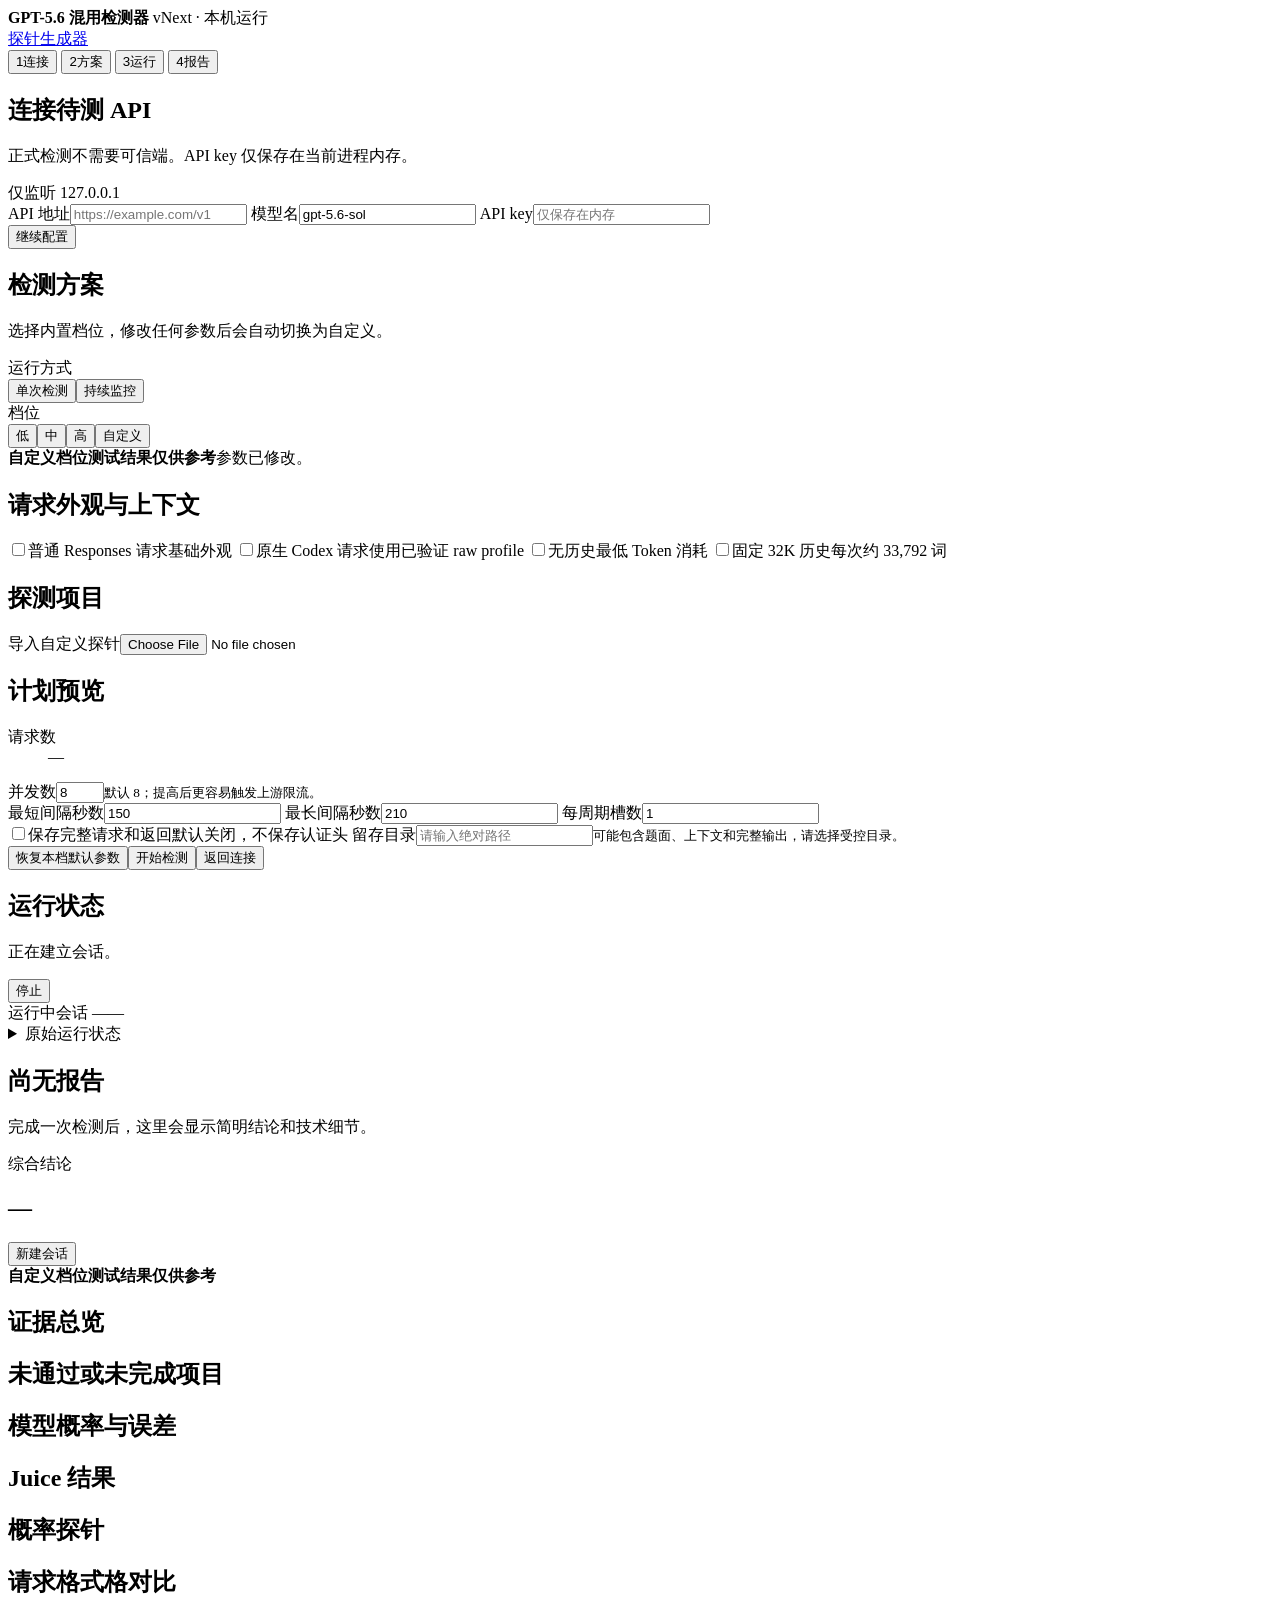
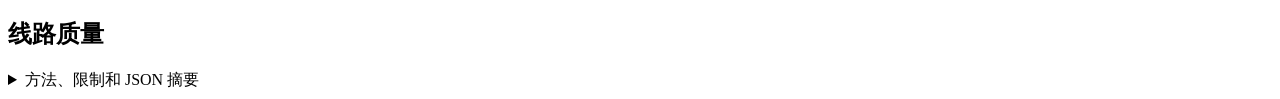
==== gpt56_vnext/web/index.html @ e2d49e8b "Release v4.0.0" ====
<!doctype html>
<html lang="zh-CN">
<head>
  <meta charset="utf-8">
  <meta name="viewport" content="width=device-width, initial-scale=1">
  <title>GPT-5.6 混用检测器</title>
  <link rel="stylesheet" href="/assets/app.css">
</head>
<body>
  <header class="topbar">
    <div>
      <strong>GPT-5.6 混用检测器</strong>
      <span>vNext · 本机运行</span>
    </div>
    <a href="/generator">探针生成器</a>
  </header>
  <nav class="steps" aria-label="检测步骤">
    <button class="step active" data-step="connect"><span>1</span>连接</button>
    <button class="step" data-step="plan"><span>2</span>方案</button>
    <button class="step" data-step="run"><span>3</span>运行</button>
    <button class="step" data-step="report"><span>4</span>报告</button>
  </nav>

  <main>
    <section id="step-connect" class="page-step active">
      <div class="section-heading"><div><h1>连接待测 API</h1><p>正式检测不需要可信端。API key 仅保存在当前进程内存。</p></div><span class="local-badge">仅监听 127.0.0.1</span></div>
      <div class="form-grid connection-grid">
        <label>API 地址<input id="base-url" type="url" placeholder="https://example.com/v1" autocomplete="off"></label>
        <label>模型名<input id="model" value="gpt-5.6-sol" autocomplete="off"></label>
        <label class="wide">API key<input id="api-key" type="password" autocomplete="off" placeholder="仅保存在内存"></label>
      </div>
      <div class="actions"><button id="to-plan" class="primary">继续配置</button></div>
    </section>

    <section id="step-plan" class="page-step">
      <div class="section-heading"><div><h1>检测方案</h1><p>选择内置档位，修改任何参数后会自动切换为自定义。</p></div></div>
      <div class="control-band">
        <div><span class="control-label">运行方式</span><div id="mode-switch" class="segmented"><button data-mode="single" class="selected">单次检测</button><button data-mode="continuous">持续监控</button></div></div>
        <div><span class="control-label">档位</span><div id="preset-switch" class="segmented"><button data-preset="low" class="selected">低</button><button data-preset="medium">中</button><button data-preset="high">高</button><button data-preset="custom">自定义</button></div></div>
      </div>
      <div id="custom-banner" class="warning-banner hidden"><strong>自定义档位测试结果仅供参考</strong><span id="custom-diff">参数已修改。</span></div>

      <div class="layout-two">
        <div>
          <section class="plain-section">
            <h2>请求外观与上下文</h2>
            <div class="option-grid">
              <label class="check-row"><input type="checkbox" id="format-normal">普通 Responses 请求<span>基础外观</span></label>
              <label class="check-row"><input type="checkbox" id="format-native">原生 Codex 请求<span>使用已验证 raw profile</span></label>
              <label class="check-row"><input type="checkbox" id="context-none">无历史<span>最低 Token 消耗</span></label>
              <label class="check-row"><input type="checkbox" id="context-32k">固定 32K 历史<span>每次约 33,792 词</span></label>
            </div>
          </section>
          <section class="plain-section">
            <div class="section-row"><h2>探测项目</h2><label class="file-action">导入自定义探针<input id="probe-file" type="file" accept=".json,.gpt56probe.json"></label></div>
            <div id="probe-list" class="probe-list"></div>
          </section>
        </div>
        <aside class="summary-panel">
          <h2>计划预览</h2>
          <dl id="estimate"><div><dt>请求数</dt><dd>—</dd></div></dl>
          <div id="high-cost" class="cost-warning hidden"></div>
          <label>并发数<input id="workers" type="number" min="1" max="32" value="8"><small>默认 8；提高后更容易触发上游限流。</small></label>
          <div id="continuous-settings" class="hidden">
            <label>最短间隔秒数<input id="min-interval" type="number" min="0" value="150"></label>
            <label>最长间隔秒数<input id="max-interval" type="number" min="0" value="210"></label>
            <label>每周期槽数<input id="slots-per-cycle" type="number" min="1" value="1"></label>
          </div>
          <label class="check-row retention-toggle"><input id="retention-enabled" type="checkbox">保存完整请求和返回<span>默认关闭，不保存认证头</span></label>
          <label id="retention-path-row" class="hidden">留存目录<input id="retention-path" placeholder="请输入绝对路径" autocomplete="off"><small>可能包含题面、上下文和完整输出，请选择受控目录。</small></label>
          <div class="actions vertical"><button id="restore-defaults" class="secondary">恢复本档默认参数</button><button id="start-run" class="primary">开始检测</button><button id="back-connect" class="secondary">返回连接</button></div>
        </aside>
      </div>
    </section>

    <section id="step-run" class="page-step">
      <div class="section-heading"><div><h1>运行状态</h1><p id="run-subtitle">正在建立会话。</p></div><button id="stop-run" class="danger">停止</button></div>
      <div class="status-strip"><span id="run-status" class="status-dot running">运行中</span><span id="run-session">会话 —</span><span id="run-updated">—</span></div>
      <div class="progress-track"><div id="run-progress" style="width:0%"></div></div>
      <div id="run-details" class="run-grid"></div>
      <details class="log-panel"><summary>原始运行状态</summary><pre id="raw-status"></pre></details>
    </section>

    <section id="step-report" class="page-step">
      <div id="report-empty" class="empty-state"><h1>尚无报告</h1><p>完成一次检测后，这里会显示简明结论和技术细节。</p></div>
      <div id="report-content" class="hidden">
        <div id="verdict-band" class="verdict-band"><div><span class="eyebrow">综合结论</span><h1 id="verdict-title">—</h1><p id="verdict-subtitle"></p></div><button id="new-session" class="secondary">新建会话</button></div>
        <div id="report-custom" class="warning-banner hidden"><strong>自定义档位测试结果仅供参考</strong><span></span></div>
        <section class="report-section"><h2>证据总览</h2><div id="evidence-summary" class="metrics"></div></section>
        <section class="report-section"><h2>未通过或未完成项目</h2><div id="failed-items" class="report-list"></div></section>
        <section class="report-section"><h2>模型概率与误差</h2><div id="probability-bars" class="probability-bars"></div></section>
        <section class="report-section"><h2>Juice 结果</h2><div id="juice-result" class="data-table"></div></section>
        <section class="report-section"><h2>概率探针</h2><div id="probe-results" class="data-table"></div></section>
        <section class="report-section"><h2>请求格式格对比</h2><div id="profile-results" class="data-table"></div></section>
        <section class="report-section"><h2>线路质量</h2><div id="network-result" class="metrics"></div></section>
        <details class="report-section technical"><summary>方法、限制和 JSON 摘要</summary><div id="limitations"></div><p><a class="download-link" href="/api/detector/report" download="gpt56-report.json">下载完整 JSON 报告</a></p><pre id="report-json"></pre></details>
      </div>
    </section>
  </main>
  <div id="toast" role="status" aria-live="polite"></div>
  <script src="/assets/detector.js"></script>
</body>
</html>
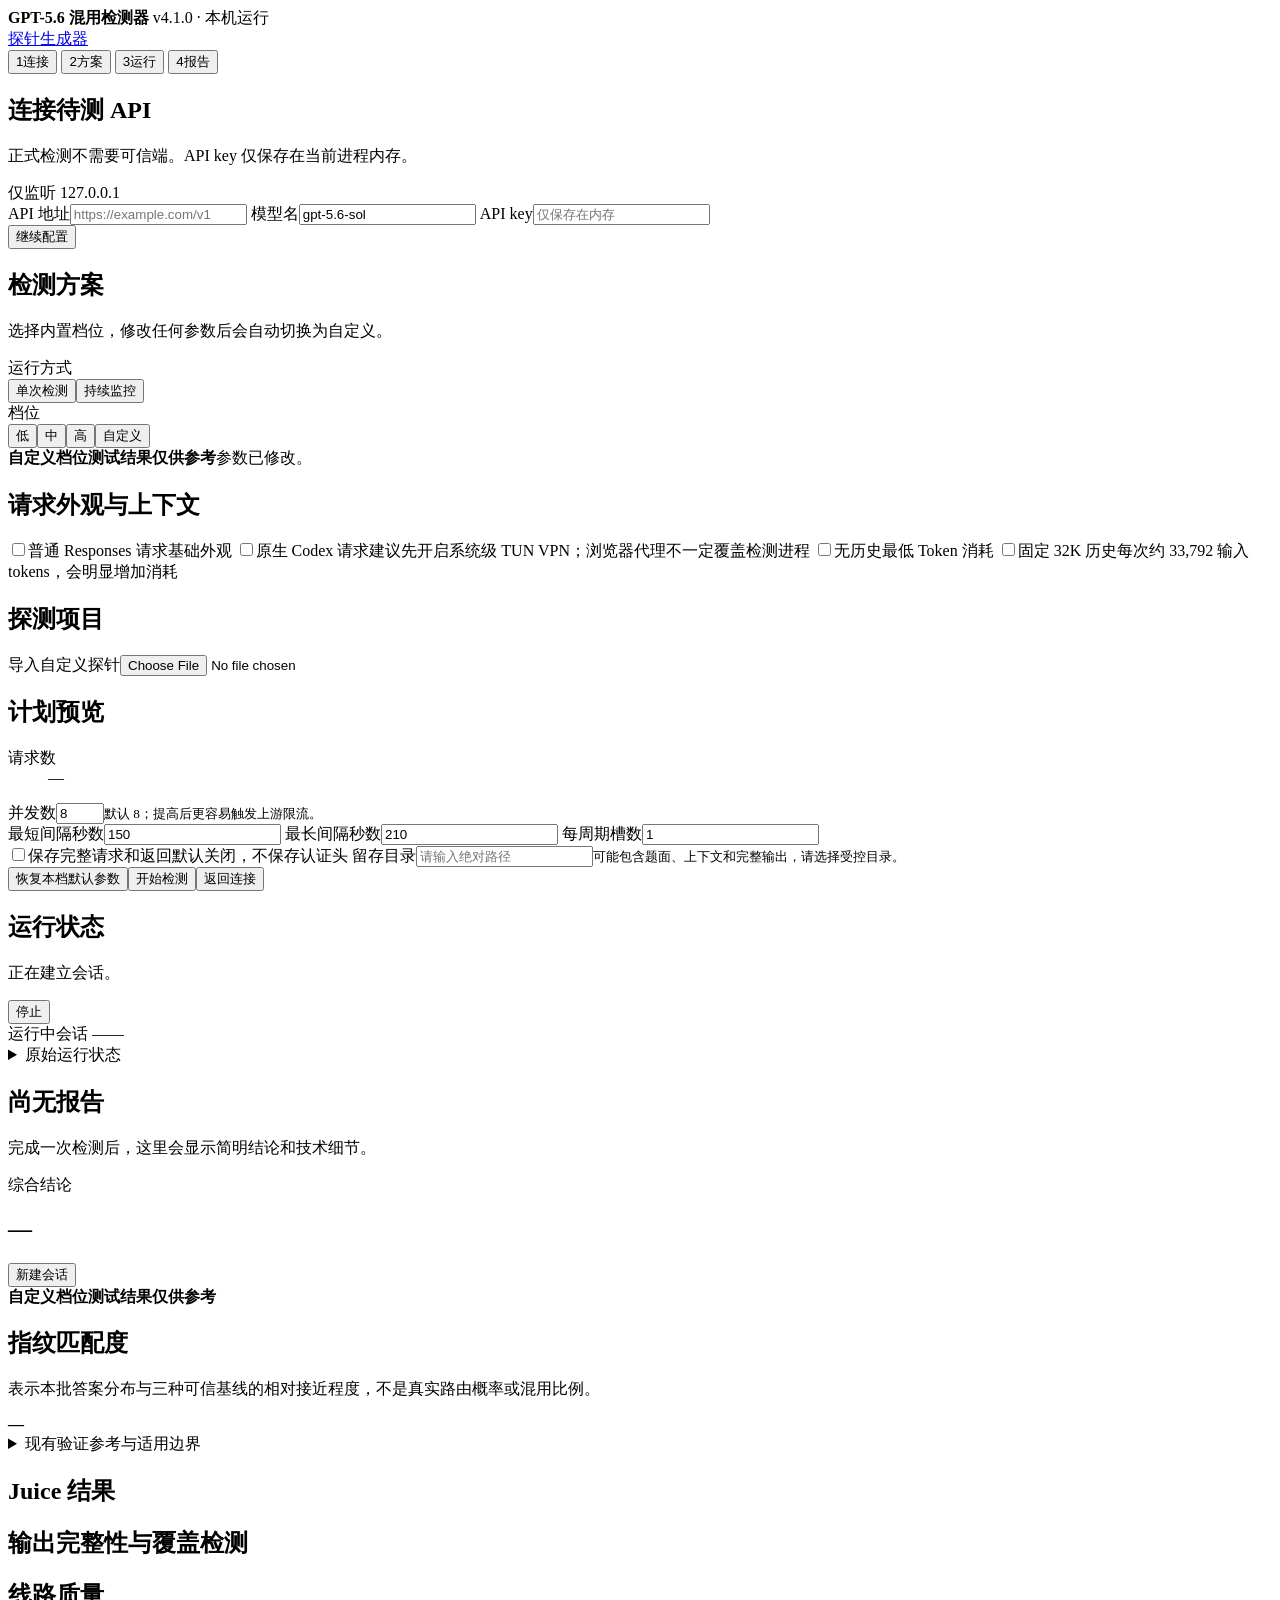
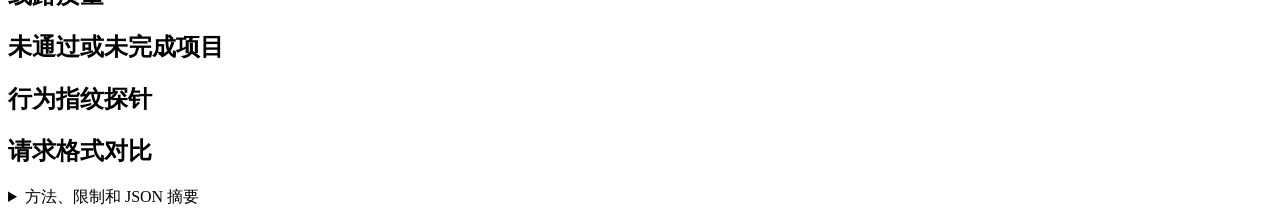
==== commit cc9c53c4: "Release v4.1.0 Publish the audited GPT-5.6 detector v4.1.0." ====
--- a/gpt56_vnext/web/index.html
+++ b/gpt56_vnext/web/index.html
@@ -10,7 +10,7 @@
   <header class="topbar">
     <div>
       <strong>GPT-5.6 混用检测器</strong>
-      <span>vNext · 本机运行</span>
+      <span>v4.1.0 · 本机运行</span>
     </div>
     <a href="/generator">探针生成器</a>
   </header>
@@ -46,9 +46,9 @@
             <h2>请求外观与上下文</h2>
             <div class="option-grid">
               <label class="check-row"><input type="checkbox" id="format-normal">普通 Responses 请求<span>基础外观</span></label>
-              <label class="check-row"><input type="checkbox" id="format-native">原生 Codex 请求<span>使用已验证 raw profile</span></label>
+              <label class="check-row"><input type="checkbox" id="format-native">原生 Codex 请求<span>建议先开启系统级 TUN VPN；浏览器代理不一定覆盖检测进程</span></label>
               <label class="check-row"><input type="checkbox" id="context-none">无历史<span>最低 Token 消耗</span></label>
-              <label class="check-row"><input type="checkbox" id="context-32k">固定 32K 历史<span>每次约 33,792 词</span></label>
+              <label class="check-row"><input type="checkbox" id="context-32k">固定 32K 历史<span>每次约 33,792 输入 tokens，会明显增加消耗</span></label>
             </div>
           </section>
           <section class="plain-section">
@@ -86,13 +86,17 @@
       <div id="report-content" class="hidden">
         <div id="verdict-band" class="verdict-band"><div><span class="eyebrow">综合结论</span><h1 id="verdict-title">—</h1><p id="verdict-subtitle"></p></div><button id="new-session" class="secondary">新建会话</button></div>
         <div id="report-custom" class="warning-banner hidden"><strong>自定义档位测试结果仅供参考</strong><span></span></div>
-        <section class="report-section"><h2>证据总览</h2><div id="evidence-summary" class="metrics"></div></section>
+        <section class="report-section fingerprint-section">
+          <div class="section-heading compact"><div><h2>指纹匹配度</h2><p>表示本批答案分布与三种可信基线的相对接近程度，不是真实路由概率或混用比例。</p></div><strong id="fingerprint-status" class="fingerprint-status">—</strong></div>
+          <div id="fingerprint-bars" class="fingerprint-bars"></div>
+          <details class="reference-note"><summary>现有验证参考与适用边界</summary><div id="fingerprint-reference"></div></details>
+        </section>
+        <section class="report-section"><h2>Juice 结果</h2><div id="juice-result" class="data-table"></div></section>
+        <section class="report-section"><h2>输出完整性与覆盖检测</h2><div id="deterministic-results" class="report-list"></div></section>
+        <section class="report-section"><h2>线路质量</h2><div id="network-result" class="metrics"></div></section>
         <section class="report-section"><h2>未通过或未完成项目</h2><div id="failed-items" class="report-list"></div></section>
-        <section class="report-section"><h2>模型概率与误差</h2><div id="probability-bars" class="probability-bars"></div></section>
-        <section class="report-section"><h2>Juice 结果</h2><div id="juice-result" class="data-table"></div></section>
-        <section class="report-section"><h2>概率探针</h2><div id="probe-results" class="data-table"></div></section>
-        <section class="report-section"><h2>请求格式格对比</h2><div id="profile-results" class="data-table"></div></section>
-        <section class="report-section"><h2>线路质量</h2><div id="network-result" class="metrics"></div></section>
+        <section class="report-section"><h2>行为指纹探针</h2><div id="probe-results" class="data-table"></div></section>
+        <section class="report-section"><h2>请求格式对比</h2><div id="profile-results" class="data-table"></div></section>
         <details class="report-section technical"><summary>方法、限制和 JSON 摘要</summary><div id="limitations"></div><p><a class="download-link" href="/api/detector/report" download="gpt56-report.json">下载完整 JSON 报告</a></p><pre id="report-json"></pre></details>
       </div>
     </section>
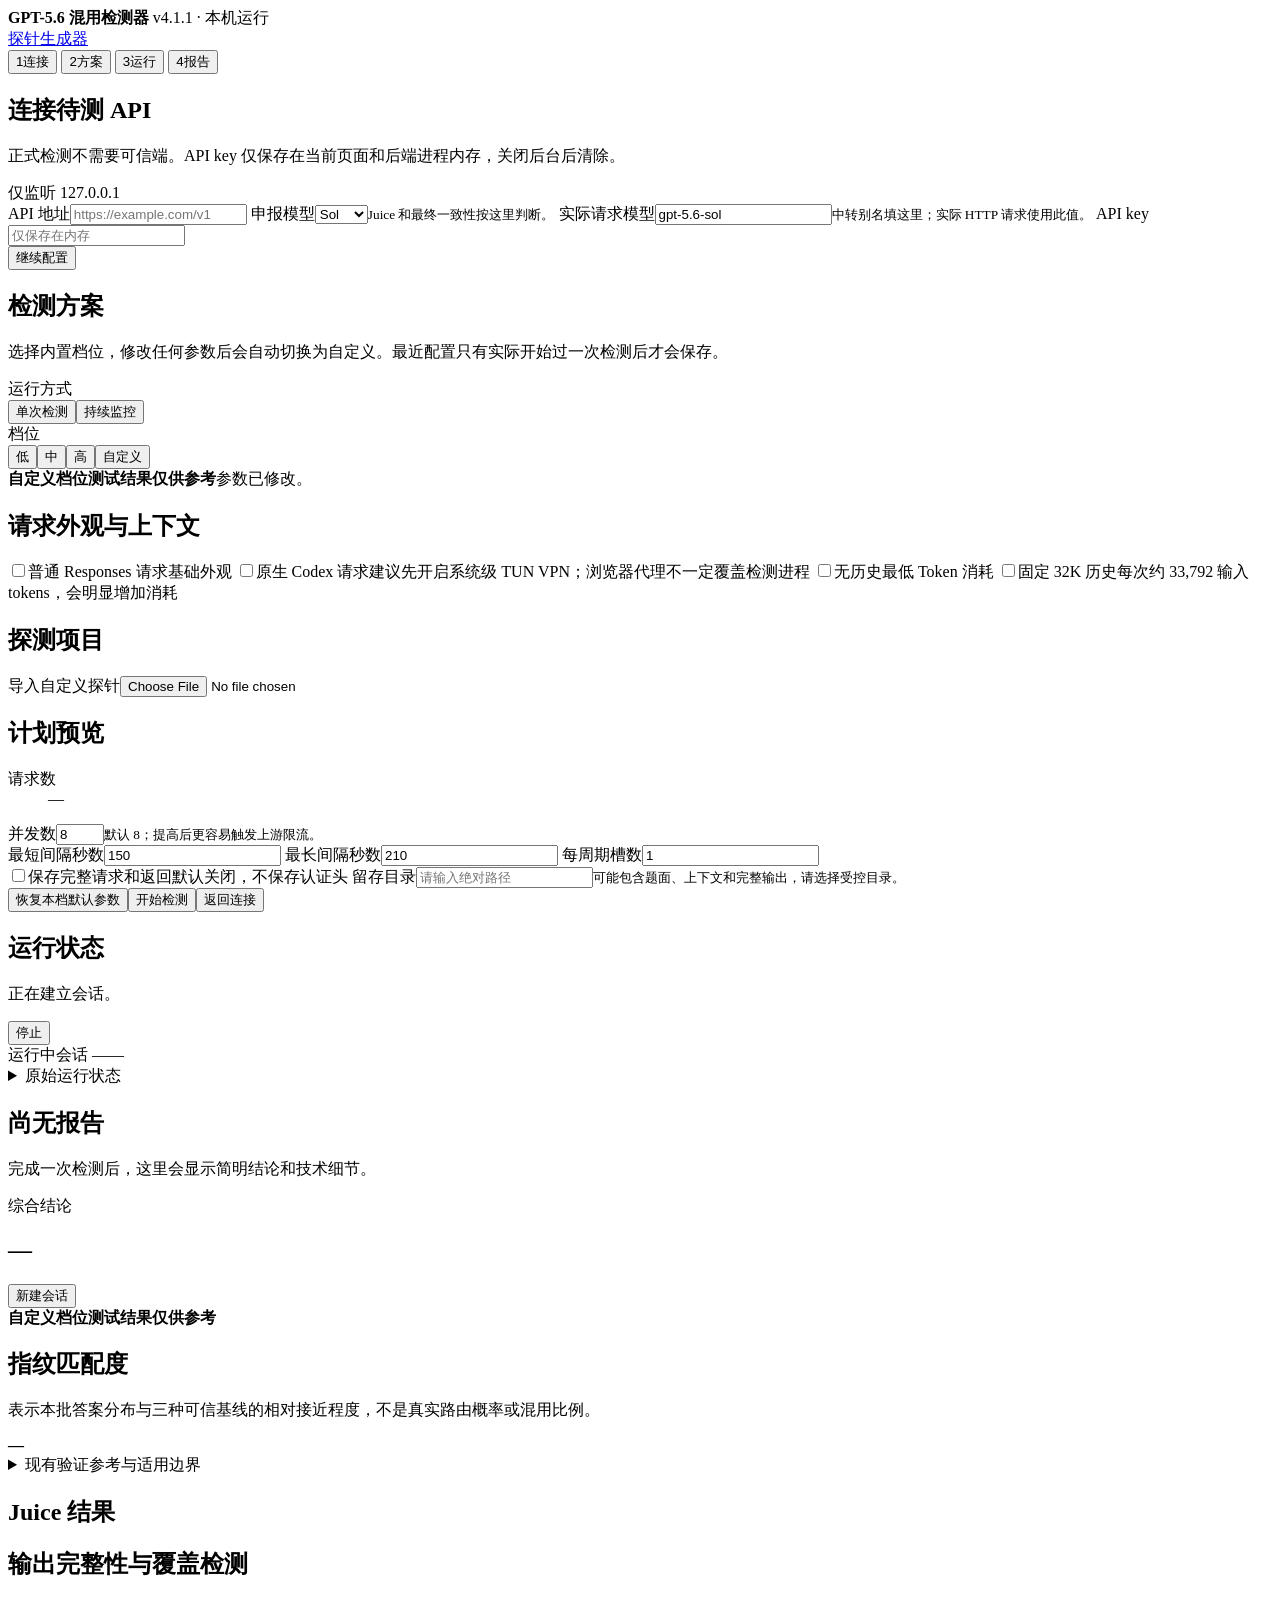
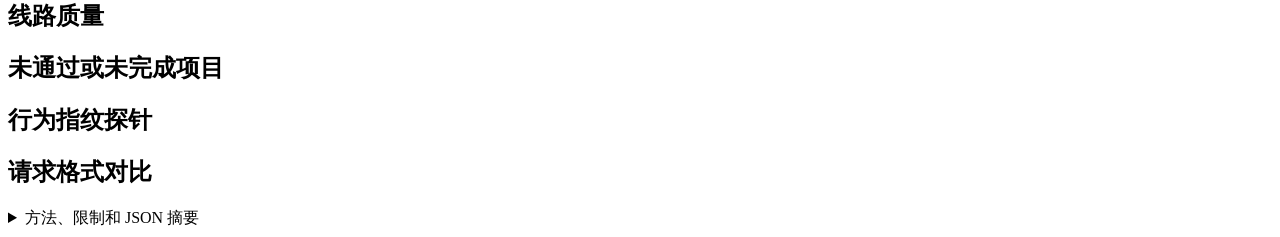
==== commit 4d503130: "Release v4.1.1" ====
--- a/gpt56_vnext/web/index.html
+++ b/gpt56_vnext/web/index.html
@@ -10,7 +10,7 @@
   <header class="topbar">
     <div>
       <strong>GPT-5.6 混用检测器</strong>
-      <span>v4.1.0 · 本机运行</span>
+      <span>v4.1.1 · 本机运行</span>
     </div>
     <a href="/generator">探针生成器</a>
   </header>
@@ -23,17 +23,18 @@
 
   <main>
     <section id="step-connect" class="page-step active">
-      <div class="section-heading"><div><h1>连接待测 API</h1><p>正式检测不需要可信端。API key 仅保存在当前进程内存。</p></div><span class="local-badge">仅监听 127.0.0.1</span></div>
+      <div class="section-heading"><div><h1>连接待测 API</h1><p>正式检测不需要可信端。API key 仅保存在当前页面和后端进程内存，关闭后台后清除。</p></div><span class="local-badge">仅监听 127.0.0.1</span></div>
       <div class="form-grid connection-grid">
         <label>API 地址<input id="base-url" type="url" placeholder="https://example.com/v1" autocomplete="off"></label>
-        <label>模型名<input id="model" value="gpt-5.6-sol" autocomplete="off"></label>
+        <label>申报模型<select id="claimed-model"><option value="gpt-5.6-sol">Sol</option><option value="gpt-5.6-terra">Terra</option><option value="gpt-5.6-luna">Luna</option></select><small>Juice 和最终一致性按这里判断。</small></label>
+        <label>实际请求模型<input id="request-model" value="gpt-5.6-sol" autocomplete="off"><small>中转别名填这里；实际 HTTP 请求使用此值。</small></label>
         <label class="wide">API key<input id="api-key" type="password" autocomplete="off" placeholder="仅保存在内存"></label>
       </div>
       <div class="actions"><button id="to-plan" class="primary">继续配置</button></div>
     </section>
 
     <section id="step-plan" class="page-step">
-      <div class="section-heading"><div><h1>检测方案</h1><p>选择内置档位，修改任何参数后会自动切换为自定义。</p></div></div>
+      <div class="section-heading"><div><h1>检测方案</h1><p>选择内置档位，修改任何参数后会自动切换为自定义。最近配置只有实际开始过一次检测后才会保存。</p></div></div>
       <div class="control-band">
         <div><span class="control-label">运行方式</span><div id="mode-switch" class="segmented"><button data-mode="single" class="selected">单次检测</button><button data-mode="continuous">持续监控</button></div></div>
         <div><span class="control-label">档位</span><div id="preset-switch" class="segmented"><button data-preset="low" class="selected">低</button><button data-preset="medium">中</button><button data-preset="high">高</button><button data-preset="custom">自定义</button></div></div>
@@ -74,7 +75,7 @@
     </section>
 
     <section id="step-run" class="page-step">
-      <div class="section-heading"><div><h1>运行状态</h1><p id="run-subtitle">正在建立会话。</p></div><button id="stop-run" class="danger">停止</button></div>
+      <div class="section-heading"><div><h1>运行状态</h1><p id="run-subtitle">正在建立会话。</p><p id="run-models"></p></div><button id="stop-run" class="danger">停止</button></div>
       <div class="status-strip"><span id="run-status" class="status-dot running">运行中</span><span id="run-session">会话 —</span><span id="run-updated">—</span></div>
       <div class="progress-track"><div id="run-progress" style="width:0%"></div></div>
       <div id="run-details" class="run-grid"></div>
@@ -84,7 +85,7 @@
     <section id="step-report" class="page-step">
       <div id="report-empty" class="empty-state"><h1>尚无报告</h1><p>完成一次检测后，这里会显示简明结论和技术细节。</p></div>
       <div id="report-content" class="hidden">
-        <div id="verdict-band" class="verdict-band"><div><span class="eyebrow">综合结论</span><h1 id="verdict-title">—</h1><p id="verdict-subtitle"></p></div><button id="new-session" class="secondary">新建会话</button></div>
+        <div id="verdict-band" class="verdict-band"><div><span class="eyebrow">综合结论</span><h1 id="verdict-title">—</h1><p id="verdict-subtitle"></p><p id="report-models"></p></div><button id="new-session" class="secondary">新建会话</button></div>
         <div id="report-custom" class="warning-banner hidden"><strong>自定义档位测试结果仅供参考</strong><span></span></div>
         <section class="report-section fingerprint-section">
           <div class="section-heading compact"><div><h2>指纹匹配度</h2><p>表示本批答案分布与三种可信基线的相对接近程度，不是真实路由概率或混用比例。</p></div><strong id="fingerprint-status" class="fingerprint-status">—</strong></div>
